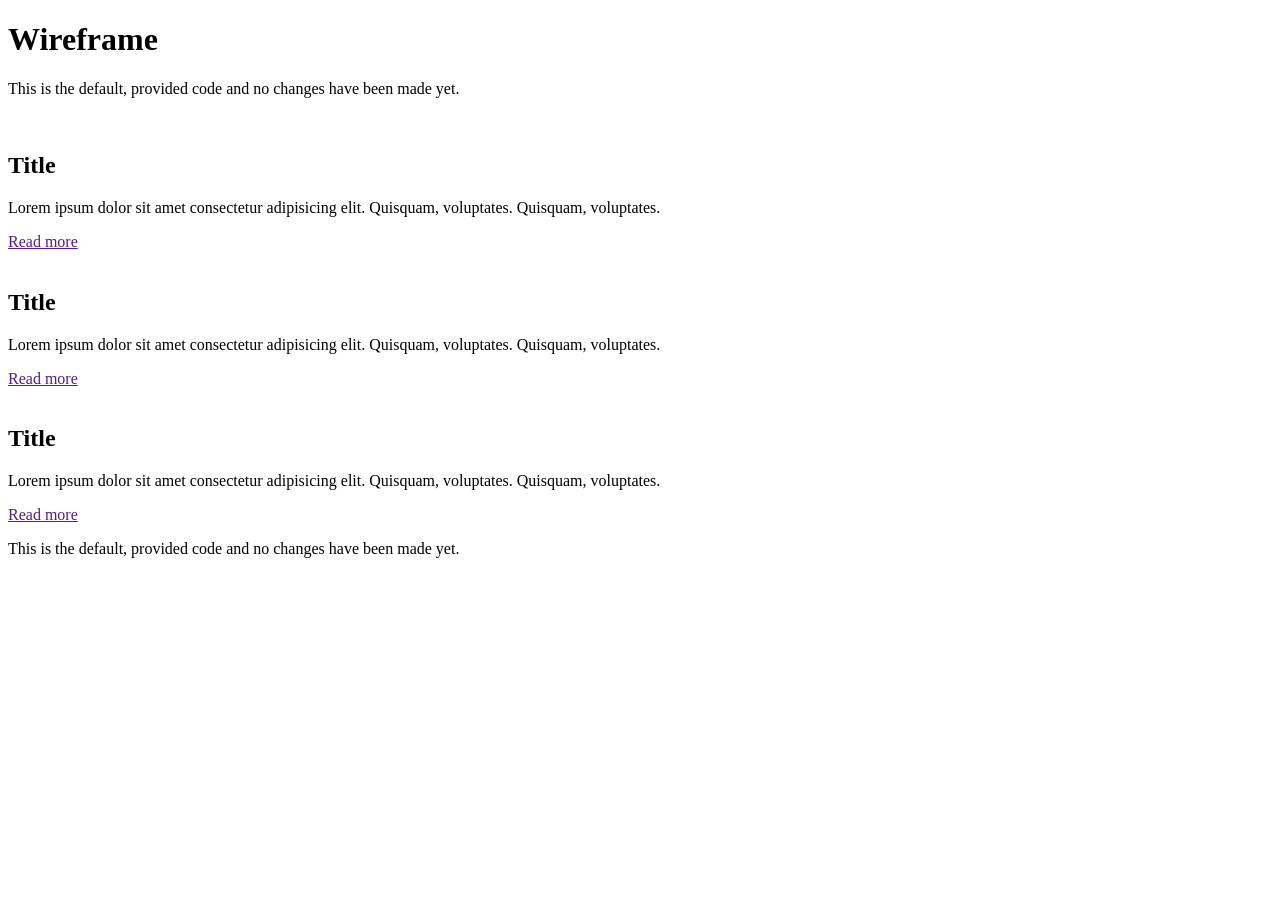
==== Wireframe/index.html @ 8327ad63 "Add remaining article sections" ====
<!DOCTYPE html>
<html lang="en">
  <head>
    <meta charset="UTF-8" />
    <meta name="viewport" content="width=device-width, initial-scale=1.0" />
    <title>Wireframe</title>
    <link rel="stylesheet" href="style.css" />
  </head>
  <body>
    <header>
      <h1>Wireframe</h1>
      <p>
        This is the default, provided code and no changes have been made yet.
      </p>
    </header>
    <main>
      <article>
        <img src="placeholder.svg" alt="" />
        <h2>Title</h2>
        <p>
          Lorem ipsum dolor sit amet consectetur adipisicing elit. Quisquam,
          voluptates. Quisquam, voluptates.
        </p>
        <a href="">Read more</a>
      </article>

      <article>
        <img src="placeholder.svg" alt="" />
        <h2>Title</h2>
        <p>
          Lorem ipsum dolor sit amet consectetur adipisicing elit. Quisquam,
          voluptates. Quisquam, voluptates.
        </p>
        <a href="">Read more</a>
      </article>

      <article>
        <img src="placeholder.svg" alt="" />
        <h2>Title</h2>
        <p>
          Lorem ipsum dolor sit amet consectetur adipisicing elit. Quisquam,
          voluptates. Quisquam, voluptates.
        </p>
        <a href="">Read more</a>
      </article>
      
    </main>
    <footer>
      <p>
        This is the default, provided code and no changes have been made yet.
      </p>
    </footer>
  </body>
</html>
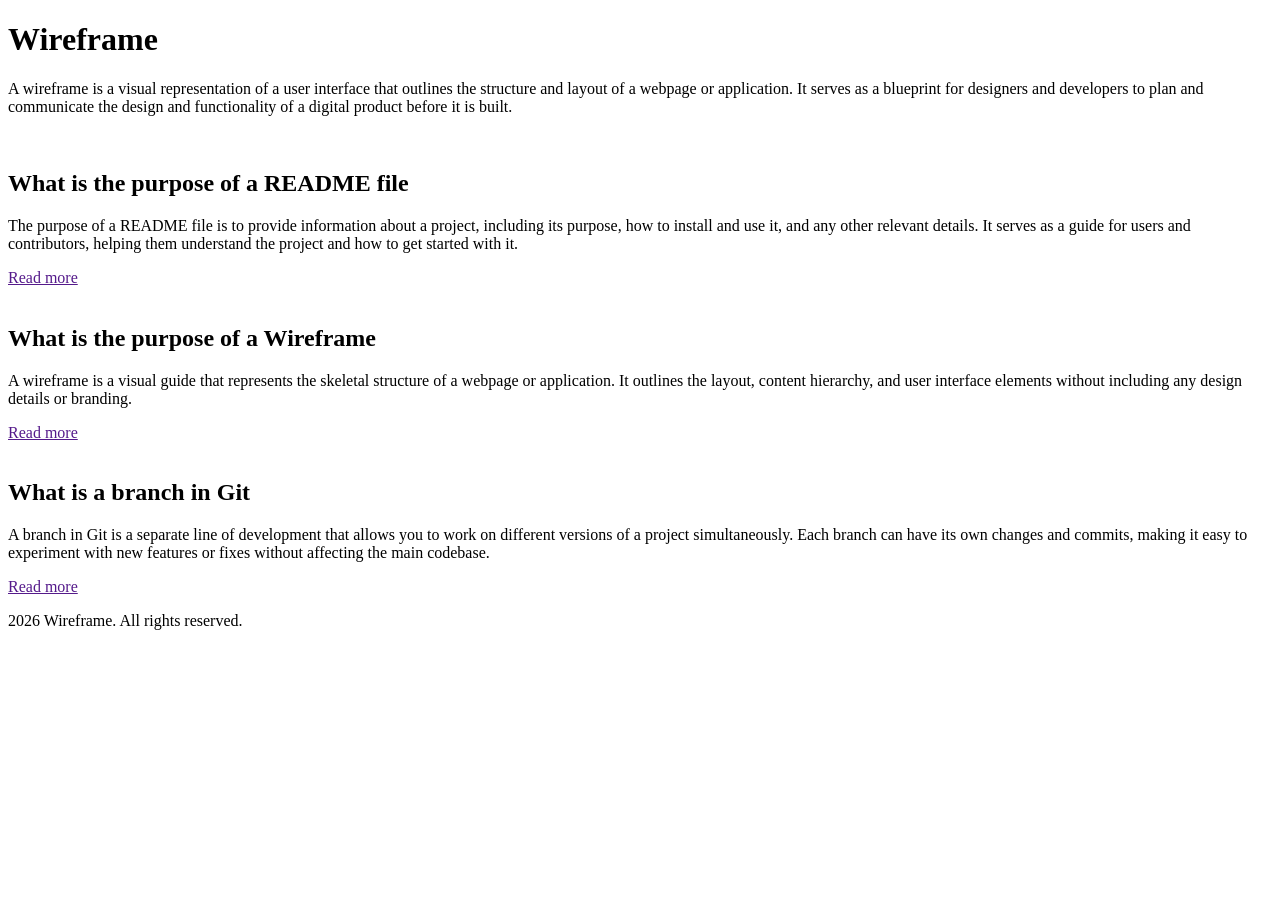
==== commit 0aa26873: "Update page titles and descriptions" ====
--- a/Wireframe/index.html
+++ b/Wireframe/index.html
@@ -10,44 +10,41 @@
     <header>
       <h1>Wireframe</h1>
       <p>
-        This is the default, provided code and no changes have been made yet.
+        A wireframe is a visual representation of a user interface that outlines the structure and layout of a webpage or application. It serves as a blueprint for designers and developers to plan and communicate the design and functionality of a digital product before it is built.
       </p>
     </header>
     <main>
       <article>
         <img src="placeholder.svg" alt="" />
-        <h2>Title</h2>
+        <h2>What is the purpose of a README file</h2>
         <p>
-          Lorem ipsum dolor sit amet consectetur adipisicing elit. Quisquam,
-          voluptates. Quisquam, voluptates.
+          The purpose of a README file is to provide information about a project, including its purpose, how to install and use it, and any other relevant details. It serves as a guide for users and contributors, helping them understand the project and how to get started with it.
         </p>
         <a href="">Read more</a>
       </article>
 
       <article>
         <img src="placeholder.svg" alt="" />
-        <h2>Title</h2>
+        <h2>What is the purpose of a Wireframe</h2>
         <p>
-          Lorem ipsum dolor sit amet consectetur adipisicing elit. Quisquam,
-          voluptates. Quisquam, voluptates.
+          A wireframe is a visual guide that represents the skeletal structure of a webpage or application. It outlines the layout, content hierarchy, and user interface elements without including any design details or branding.
         </p>
         <a href="">Read more</a>
       </article>
 
       <article>
         <img src="placeholder.svg" alt="" />
-        <h2>Title</h2>
+        <h2>What is a branch in Git</h2>
         <p>
-          Lorem ipsum dolor sit amet consectetur adipisicing elit. Quisquam,
-          voluptates. Quisquam, voluptates.
+          A branch in Git is a separate line of development that allows you to work on different versions of a project simultaneously. Each branch can have its own changes and commits, making it easy to experiment with new features or fixes without affecting the main codebase.
         </p>
         <a href="">Read more</a>
       </article>
-      
+
     </main>
     <footer>
       <p>
-        This is the default, provided code and no changes have been made yet.
+        2026 Wireframe. All rights reserved.
       </p>
     </footer>
   </body>
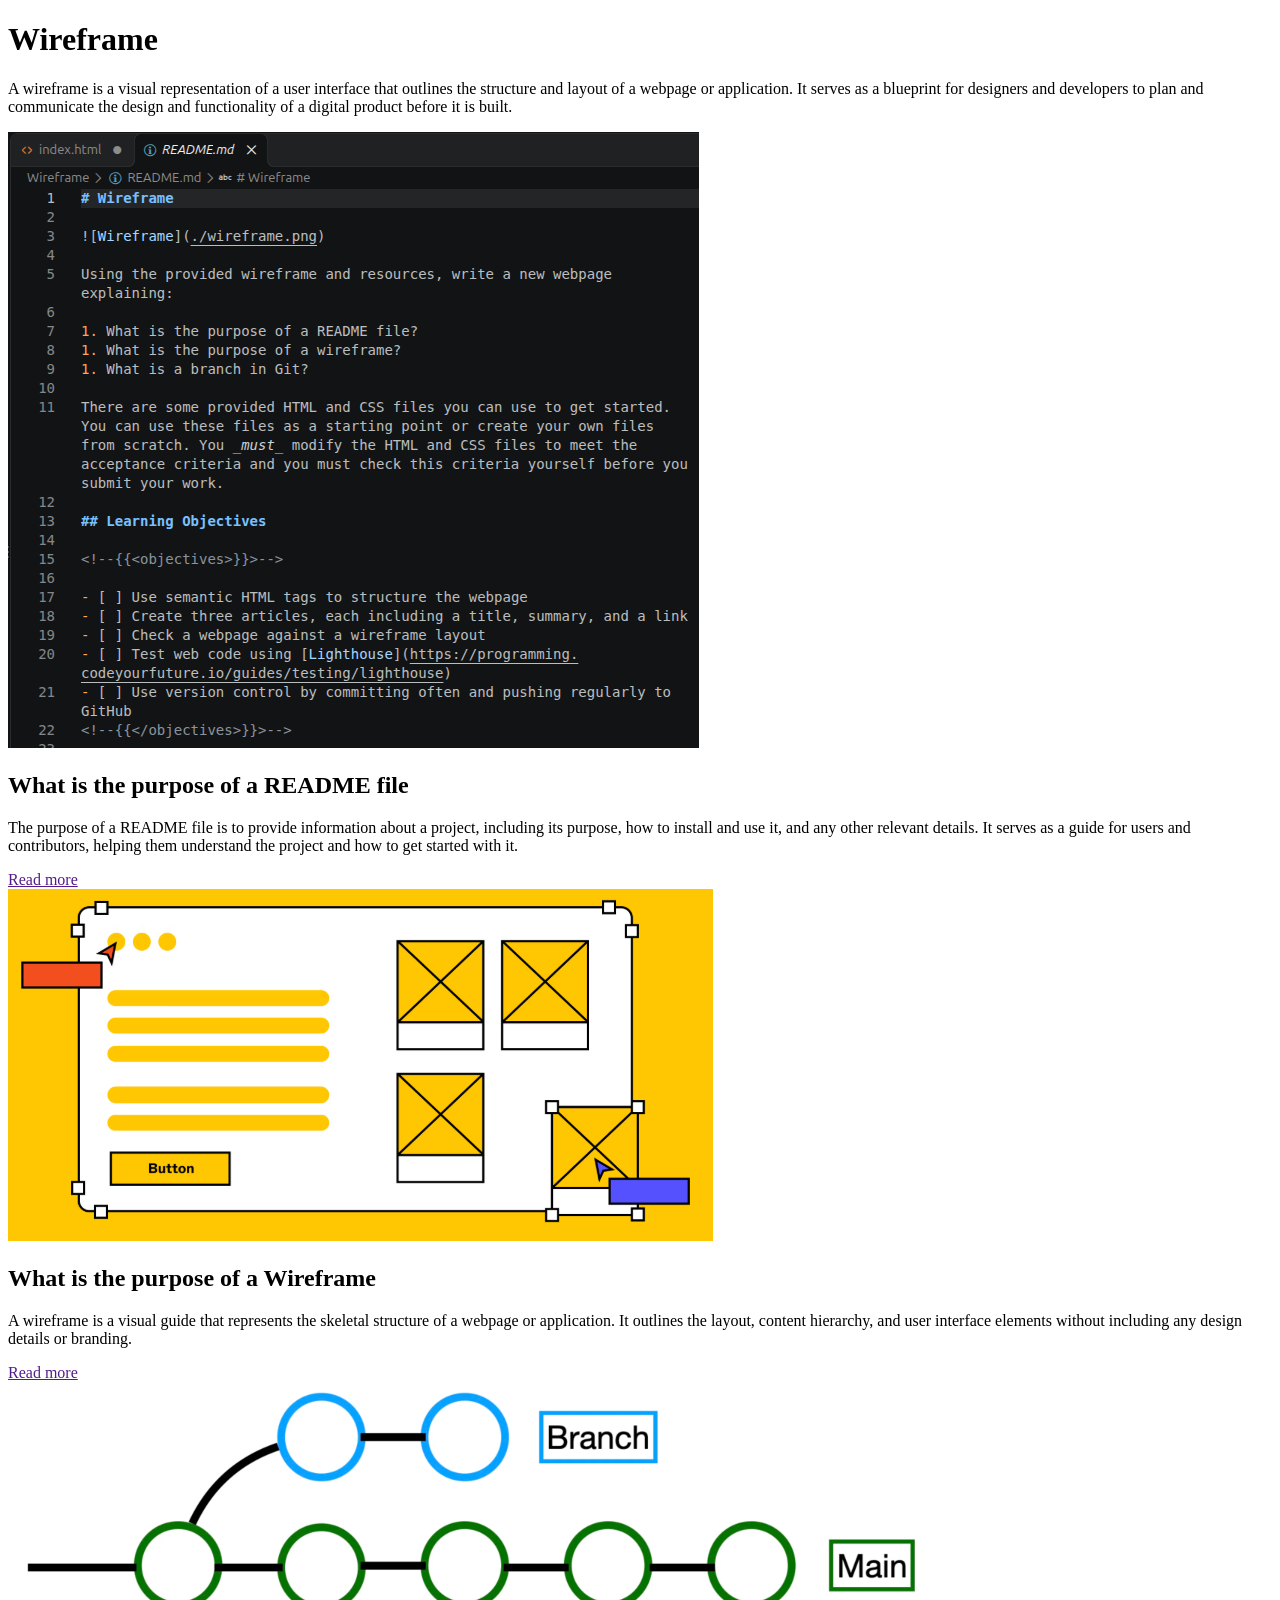
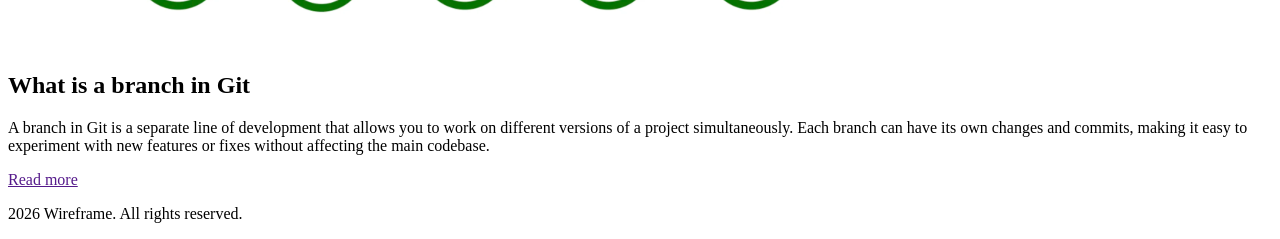
==== commit 3c7d8484: "Update article images" ====
--- a/Wireframe/index.html
+++ b/Wireframe/index.html
@@ -15,7 +15,7 @@
     </header>
     <main>
       <article>
-        <img src="placeholder.svg" alt="" />
+        <img src="README.png" alt="" />
         <h2>What is the purpose of a README file</h2>
         <p>
           The purpose of a README file is to provide information about a project, including its purpose, how to install and use it, and any other relevant details. It serves as a guide for users and contributors, helping them understand the project and how to get started with it.
@@ -24,7 +24,7 @@
       </article>
 
       <article>
-        <img src="placeholder.svg" alt="" />
+        <img src="wireframe1.png" alt="" />
         <h2>What is the purpose of a Wireframe</h2>
         <p>
           A wireframe is a visual guide that represents the skeletal structure of a webpage or application. It outlines the layout, content hierarchy, and user interface elements without including any design details or branding.
@@ -33,7 +33,7 @@
       </article>
 
       <article>
-        <img src="placeholder.svg" alt="" />
+        <img src="branch.png" alt="" />
         <h2>What is a branch in Git</h2>
         <p>
           A branch in Git is a separate line of development that allows you to work on different versions of a project simultaneously. Each branch can have its own changes and commits, making it easy to experiment with new features or fixes without affecting the main codebase.
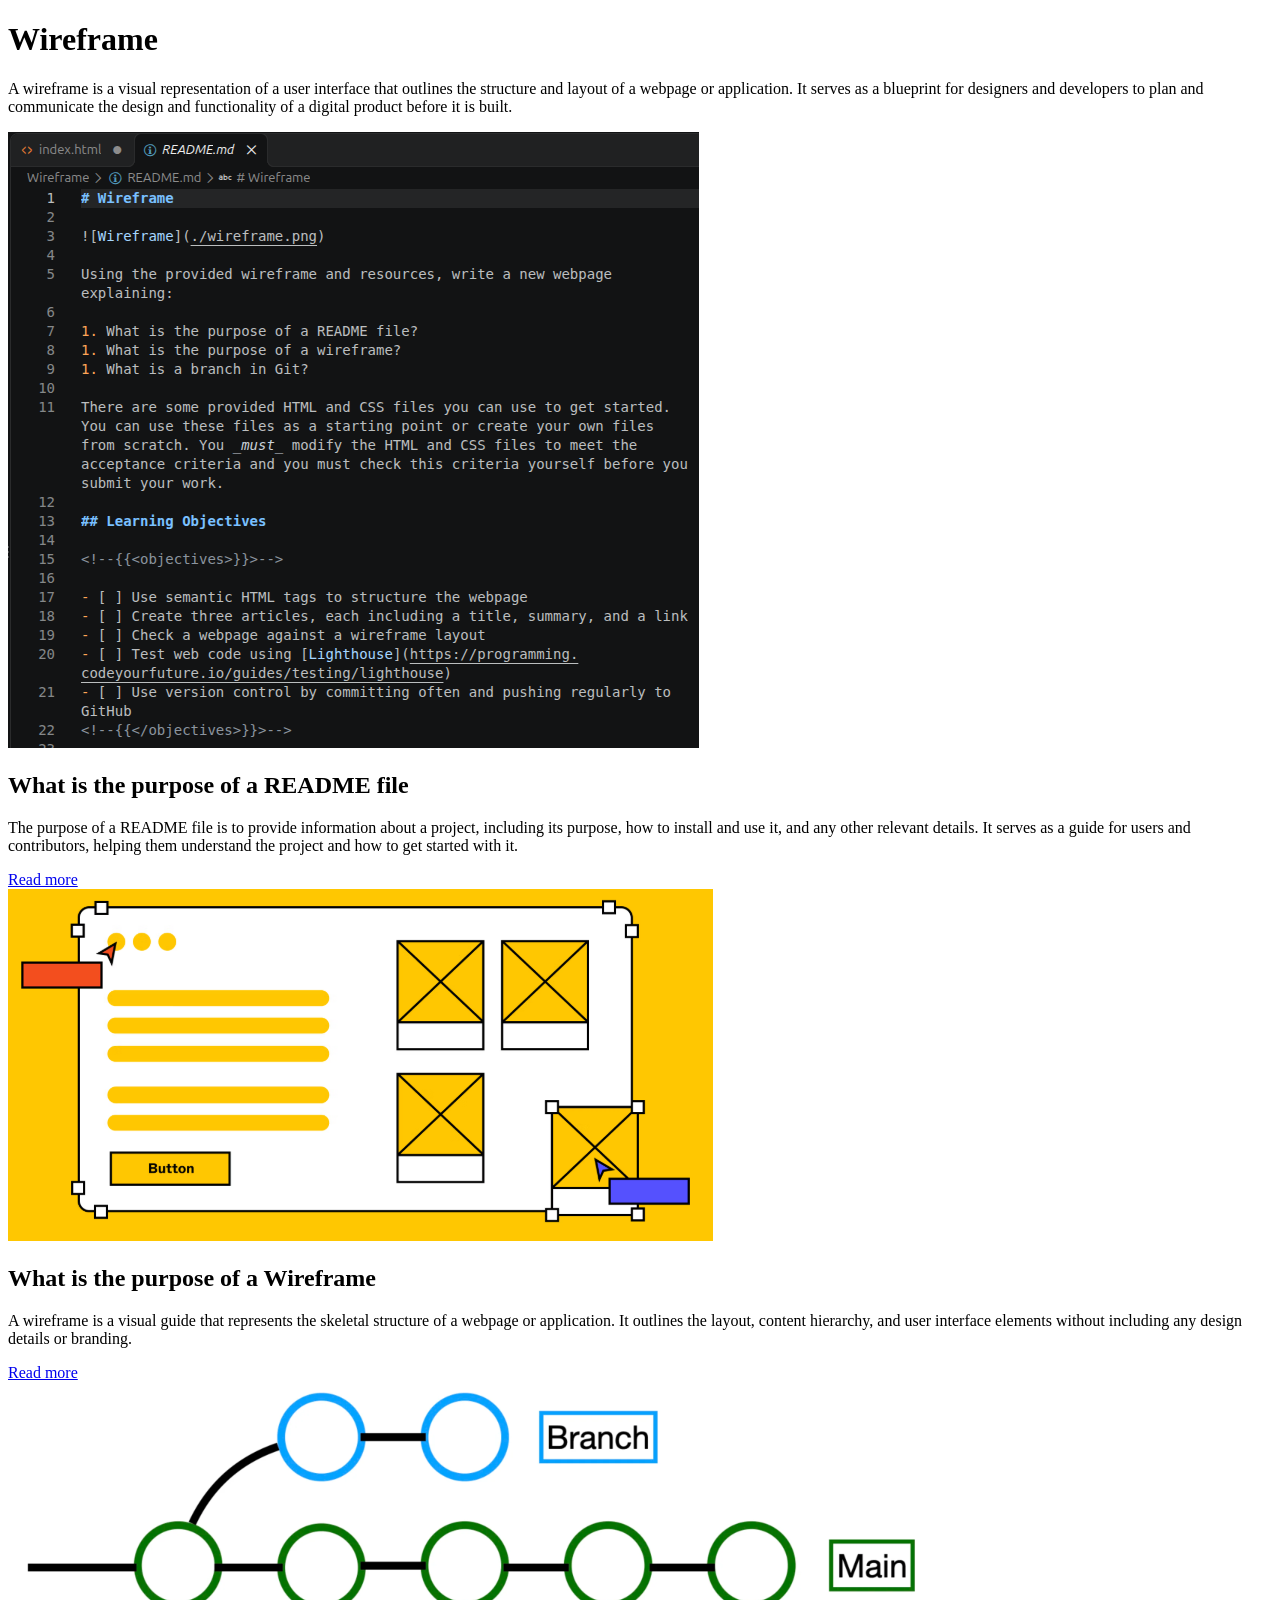
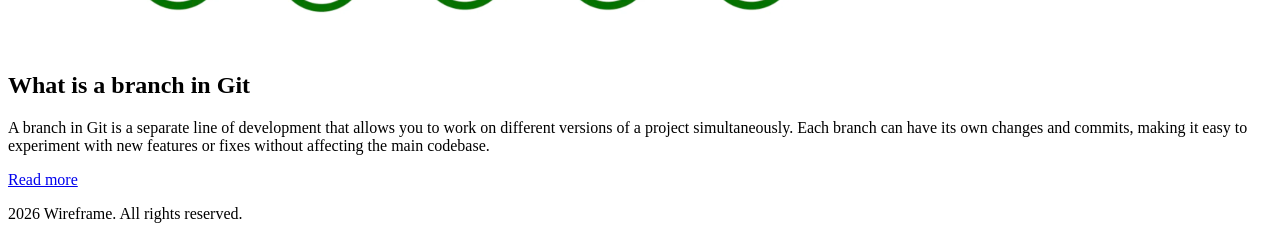
==== commit 0c5b2296: "Add links to article resources" ====
--- a/Wireframe/index.html
+++ b/Wireframe/index.html
@@ -20,7 +20,7 @@
         <p>
           The purpose of a README file is to provide information about a project, including its purpose, how to install and use it, and any other relevant details. It serves as a guide for users and contributors, helping them understand the project and how to get started with it.
         </p>
-        <a href="">Read more</a>
+        <a href="https://docs.github.com/en/repositories/managing-your-repositorys-settings-and-features/customizing-your-repository/about-readmes">Read more</a>
       </article>
 
       <article>
@@ -29,7 +29,7 @@
         <p>
           A wireframe is a visual guide that represents the skeletal structure of a webpage or application. It outlines the layout, content hierarchy, and user interface elements without including any design details or branding.
         </p>
-        <a href="">Read more</a>
+        <a href="https://www.productplan.com/glossary/wireframe">Read more</a>
       </article>
 
       <article>
@@ -38,7 +38,7 @@
         <p>
           A branch in Git is a separate line of development that allows you to work on different versions of a project simultaneously. Each branch can have its own changes and commits, making it easy to experiment with new features or fixes without affecting the main codebase.
         </p>
-        <a href="">Read more</a>
+        <a href="https://git-scm.com/book/en/v2/Git-Branching-Branches-in-a-Nutshell">Read more</a>
       </article>
 
     </main>
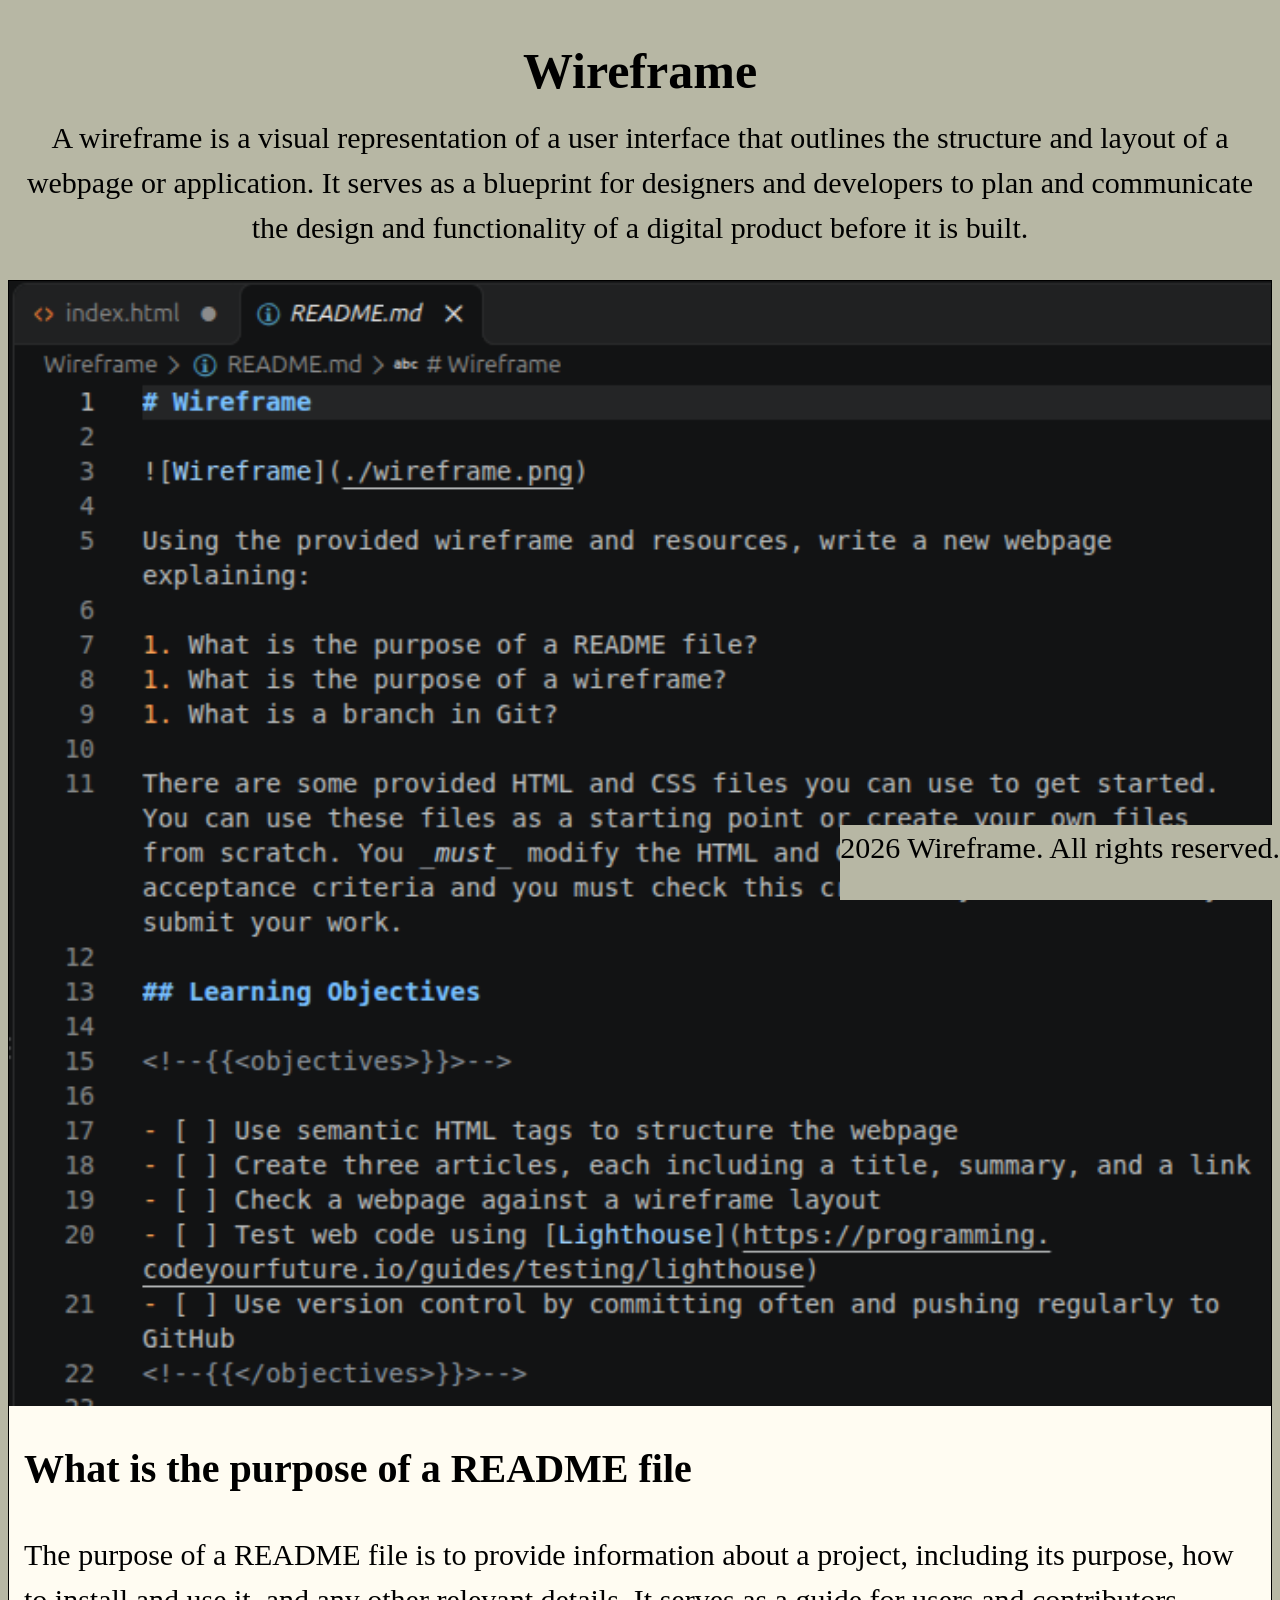
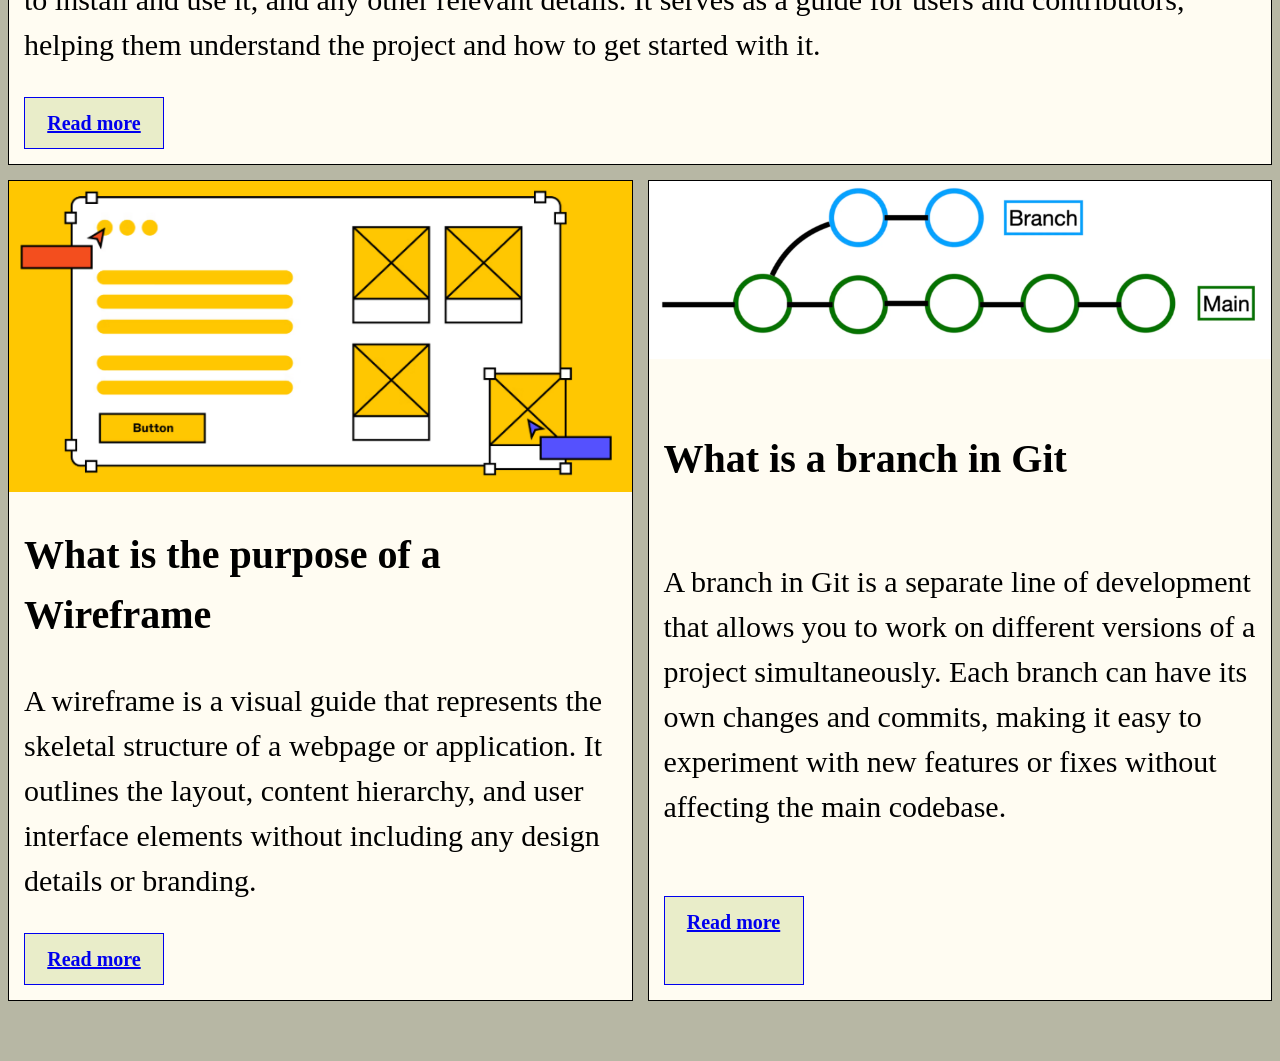
==== commit 193dc067: "Apply review corrections" ====
--- a/Wireframe/index.html
+++ b/Wireframe/index.html
@@ -15,7 +15,7 @@
     </header>
     <main>
       <article>
-        <img src="README.png" alt="" />
+        <img src="README.png" alt="Diagram of a Git branch splitting off from the main line" />
         <h2>What is the purpose of a README file</h2>
         <p>
           The purpose of a README file is to provide information about a project, including its purpose, how to install and use it, and any other relevant details. It serves as a guide for users and contributors, helping them understand the project and how to get started with it.
@@ -24,7 +24,7 @@
       </article>
 
       <article>
-        <img src="wireframe1.png" alt="" />
+        <img src="wireframe1.png" alt="Diagram of an example of a Wireframe" />
         <h2>What is the purpose of a Wireframe</h2>
         <p>
           A wireframe is a visual guide that represents the skeletal structure of a webpage or application. It outlines the layout, content hierarchy, and user interface elements without including any design details or branding.
@@ -33,7 +33,7 @@
       </article>
 
       <article>
-        <img src="branch.png" alt="" />
+        <img src="branch.png" alt="Diagram of a main branch and a feature branch" />
         <h2>What is a branch in Git</h2>
         <p>
           A branch in Git is a separate line of development that allows you to work on different versions of a project simultaneously. Each branch can have its own changes and commits, making it easy to experiment with new features or fixes without affecting the main codebase.
--- a/Wireframe/style.css
+++ b/Wireframe/style.css
@@ -0,0 +1,130 @@
+/* Here are some starter styles
+You can edit these or replace them entirely 
+It's showing you a common way to organise CSS 
+And includes solutions to common problems 
+As well as useful links to learn more */
+
+/* ====== Design Palette ======
+ This is our "design palette".
+ It sets out the colours, fonts, styles etc to be used in this design 
+ At work, a designer will give these to you based on the corporate brand, but while you are learning
+ You can design it yourself if you like
+ Inspect the starter design with Devtools
+ Click on the colour swatches to see what is happening
+ I've put some useful CSS you won't have learned yet
+ For you to explore and play with if you are interested
+ https://web.dev/articles/min-max-clamp
+ https://scrimba.com/learn-css-variables-c026
+====== Design Palette ====== */
+:root {
+  --paper: #b7b7a4;
+  --ink: color-mix(in oklab, var(--color) 5%, black);
+  --font: 100%/1.5 georgia, serif;
+  --space: clamp(6px, 6px + 2vw, 15px);
+  --line: 1px solid;
+  --container: 1280px;
+}
+/* ====== Base Elements ======
+ General rules for basic HTML elements in any context */
+body {
+  background: var(--paper);
+  color: var(--ink);
+  font: var(--font);
+}
+a {
+  padding: 10px;
+  border: var(--line);
+  text-align: center;
+  display: inline-block;
+  font-size: 20px;
+  font-weight: bold;
+  width: 140px;
+  background-color: #e9edc9;
+  box-sizing: border-box;
+  
+}
+
+a:hover {
+  background-color: #d4e09b;
+}
+
+img,
+svg {
+  width: 100%;
+  object-fit: cover;
+}
+/* ====== Site Layout ====== 
+Setting the overall rules for page regions
+https://www.w3.org/WAI/tutorials/page-structure/regions/
+*/
+main {
+  max-width: var(--container);
+  margin: 0 auto calc(var(--space) * 4) auto;
+}
+footer {
+  position: fixed;
+  bottom: 0;
+  left 0;
+  right: 0;
+  text-align: center;
+  background: var(--paper);
+}
+/* ====== Articles Grid Layout ====
+Setting the rules for how articles are placed in the main element.
+Inspect this in Devtools and click the "grid" button in the Elements view
+Play with the options that come up.
+https://developer.chrome.com/docs/devtools/css/grid
+https://gridbyexample.com/learn/
+*/
+main {
+  display: grid;
+  grid-template-columns: 1fr 1fr;
+  gap: var(--space);
+  > *:first-child {
+    grid-column: span 2;
+  }
+}
+/* ====== Article Layout ====== 
+Setting the rules for how elements are placed in the article. 
+Now laying out just the INSIDE of the repeated card/article design.
+Keeping things orderly and separate is the key to good, simple CSS.
+*/
+article {
+  background-color: #fffcf2;
+  border: var(--line);
+  padding-bottom: var(--space);
+  text-align: left;
+  display: grid;
+  grid-template-columns: var(--space) 1fr var(--space);
+  > * {
+    grid-column: 2/3;
+  }
+  > img {
+    grid-column: span 3;
+  }
+
+}
+header {
+  text-align: center;
+}
+
+h1 {
+  font-size: 50px;
+}
+
+h2 {
+  font-size: 40px;
+}
+
+header h1 {
+  margin-bottom: 6px;
+}
+
+header p {
+  margin-top: 0;
+}
+
+p {
+  margin-top:0;
+  font-size: 30px;
+}
